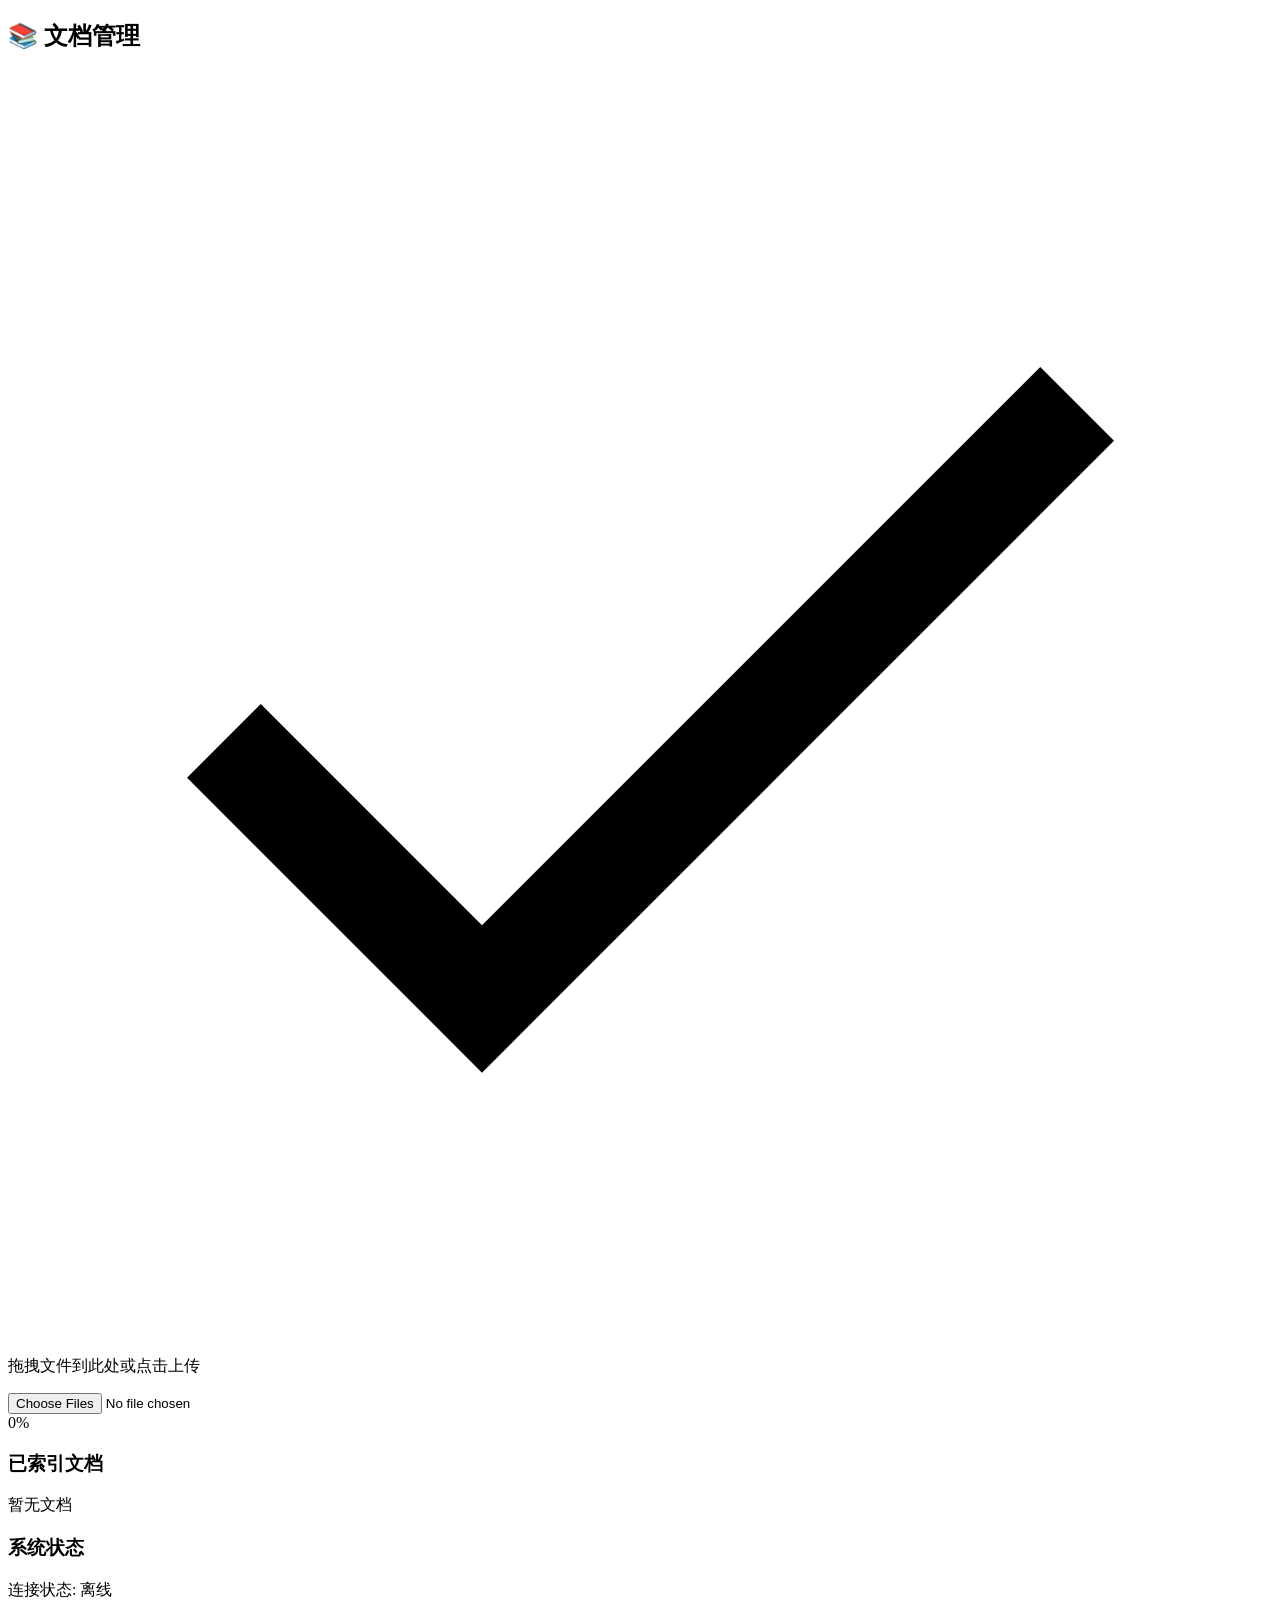
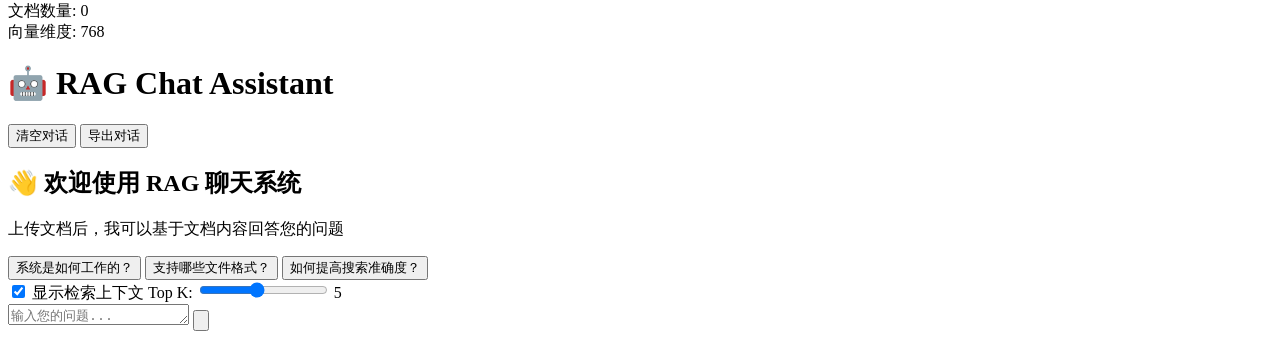
==== frontend/index.html @ 0d6891f3 "first commit" ====
<!DOCTYPE html>
<html lang="zh-CN">
<head>
    <meta charset="UTF-8">
    <meta name="viewport" content="width=device-width, initial-scale=1.0">
    <title>RAG Chat System</title>
    <link rel="stylesheet" href="/static/css/style.css">
</head>
<body>
    <div class="container">
        <!-- 侧边栏 -->
        <div class="sidebar">
            <div class="sidebar-header">
                <h2>📚 文档管理</h2>
            </div>
            
            <!-- 文件上传区域 -->
            <div class="upload-section">
                <div class="upload-area" id="uploadArea">
                    <svg class="upload-icon" viewBox="0 0 24 24">
                        <path d="M9 16.2L4.8 12l-1.4 1.4L9 19 21 7l-1.4-1.4L9 16.2z"/>
                    </svg>
                    <p>拖拽文件到此处或点击上传</p>
                    <input type="file" id="fileInput" accept=".txt,.md,.pdf,.doc,.docx" multiple>
                </div>
                <div id="uploadProgress" class="upload-progress hidden">
                    <div class="progress-bar">
                        <div class="progress-fill"></div>
                    </div>
                    <span class="progress-text">0%</span>
                </div>
            </div>
            
            <!-- 已上传文档列表 -->
            <div class="documents-section">
                <h3>已索引文档</h3>
                <div id="documentsList" class="documents-list">
                    <div class="empty-state">暂无文档</div>
                </div>
            </div>
            
            <!-- 系统状态 -->
            <div class="status-section">
                <h3>系统状态</h3>
                <div class="status-item">
                    <span class="status-label">连接状态:</span>
                    <span id="connectionStatus" class="status-value status-offline">离线</span>
                </div>
                <div class="status-item">
                    <span class="status-label">文档数量:</span>
                    <span id="docCount" class="status-value">0</span>
                </div>
                <div class="status-item">
                    <span class="status-label">向量维度:</span>
                    <span id="vectorDim" class="status-value">768</span>
                </div>
            </div>
        </div>
        
        <!-- 主聊天区域 -->
        <div class="main-content">
            <div class="chat-header">
                <h1>🤖 RAG Chat Assistant</h1>
                <div class="header-actions">
                    <button id="clearChat" class="btn btn-secondary">清空对话</button>
                    <button id="exportChat" class="btn btn-secondary">导出对话</button>
                </div>
            </div>
            
            <!-- 聊天消息区域 -->
            <div id="chatMessages" class="chat-messages">
                <div class="welcome-message">
                    <h2>👋 欢迎使用 RAG 聊天系统</h2>
                    <p>上传文档后，我可以基于文档内容回答您的问题</p>
                    <div class="quick-actions">
                        <button class="quick-action" data-query="系统是如何工作的？">系统是如何工作的？</button>
                        <button class="quick-action" data-query="支持哪些文件格式？">支持哪些文件格式？</button>
                        <button class="quick-action" data-query="如何提高搜索准确度？">如何提高搜索准确度？</button>
                    </div>
                </div>
            </div>
            
            <!-- 输入区域 -->
            <div class="chat-input-container">
                <div class="input-options">
                    <label class="checkbox-label">
                        <input type="checkbox" id="showContext" checked>
                        <span>显示检索上下文</span>
                    </label>
                    <label class="slider-label">
                        <span>Top K: </span>
                        <input type="range" id="topK" min="1" max="10" value="5">
                        <span id="topKValue">5</span>
                    </label>
                </div>
                <div class="chat-input">
                    <textarea id="messageInput" placeholder="输入您的问题..." rows="1"></textarea>
                    <button id="sendButton" class="send-button">
                        <svg viewBox="0 0 24 24">
                            <path d="M2 21l21-9L2 3v7l15 2-15 2v7z"/>
                        </svg>
                    </button>
                </div>
            </div>
        </div>
    </div>
    
    <script src="/static/js/app.js"></script>
</body>
</html>
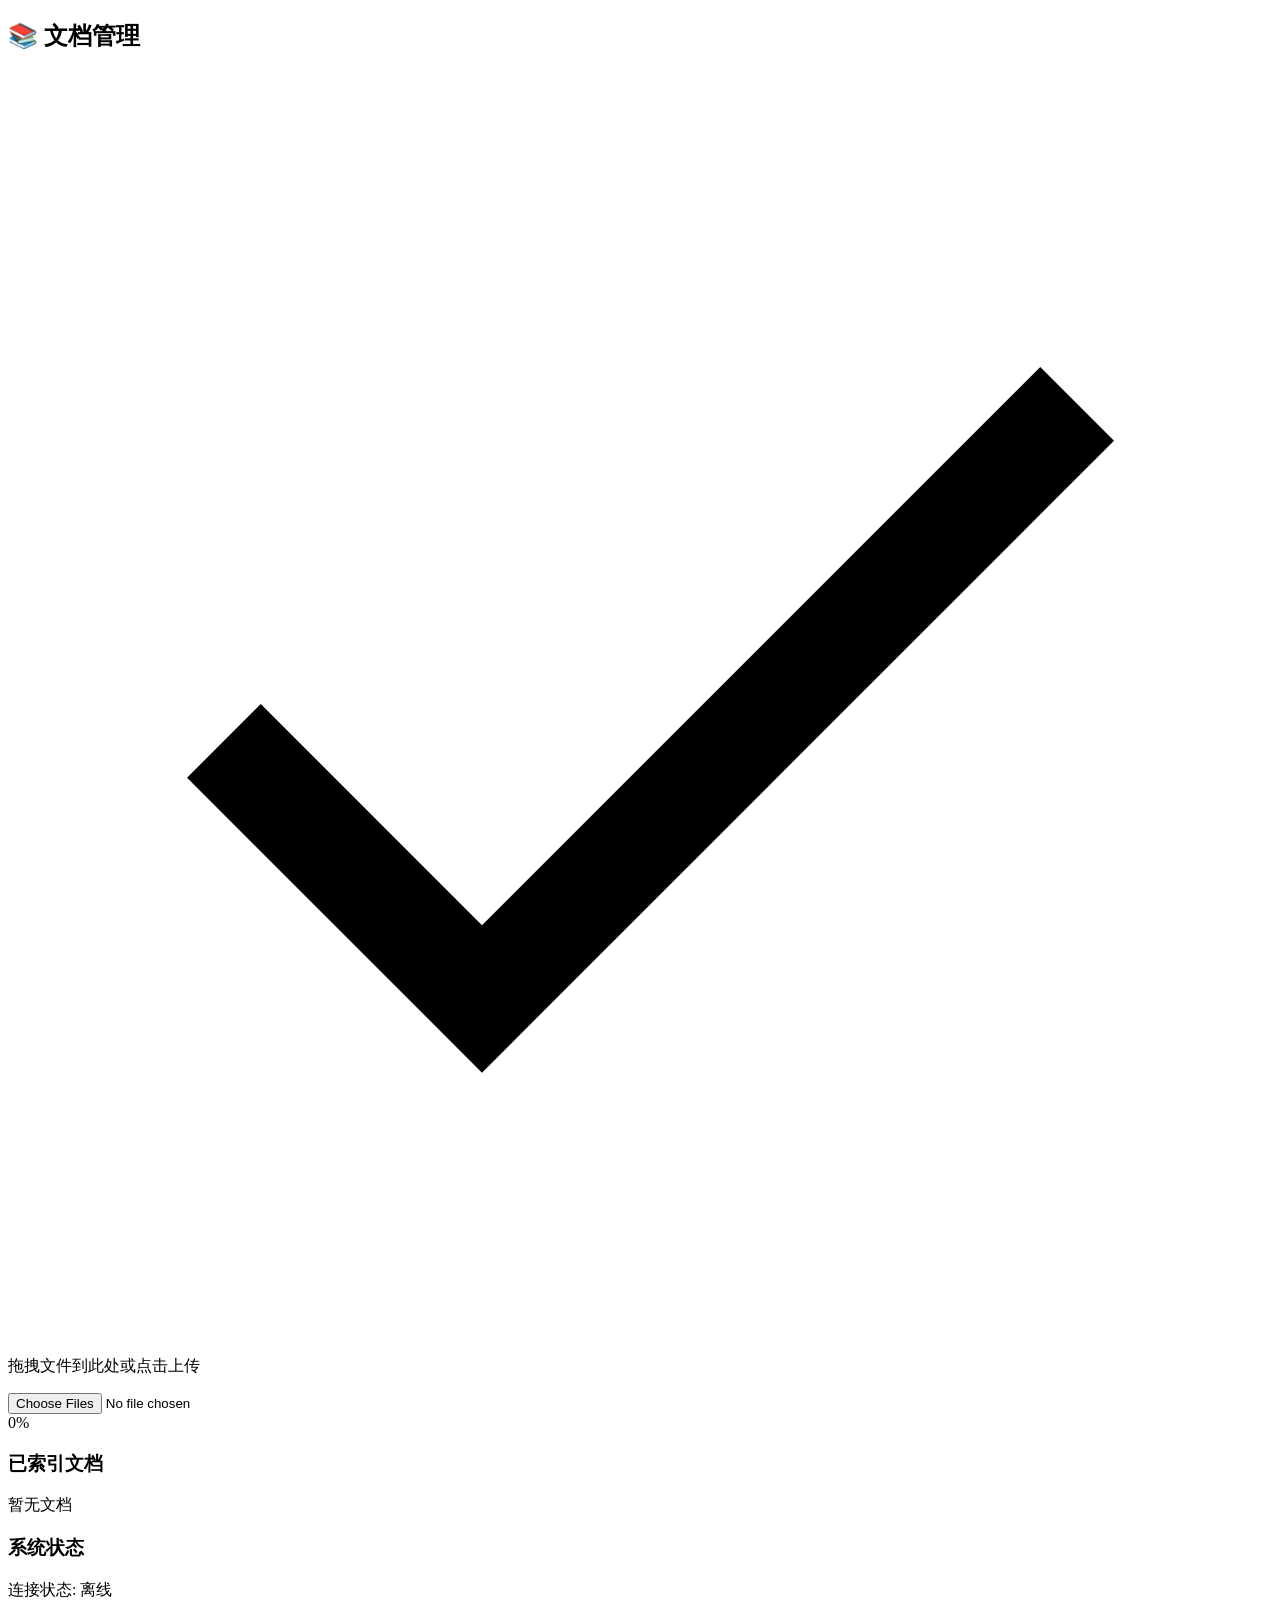
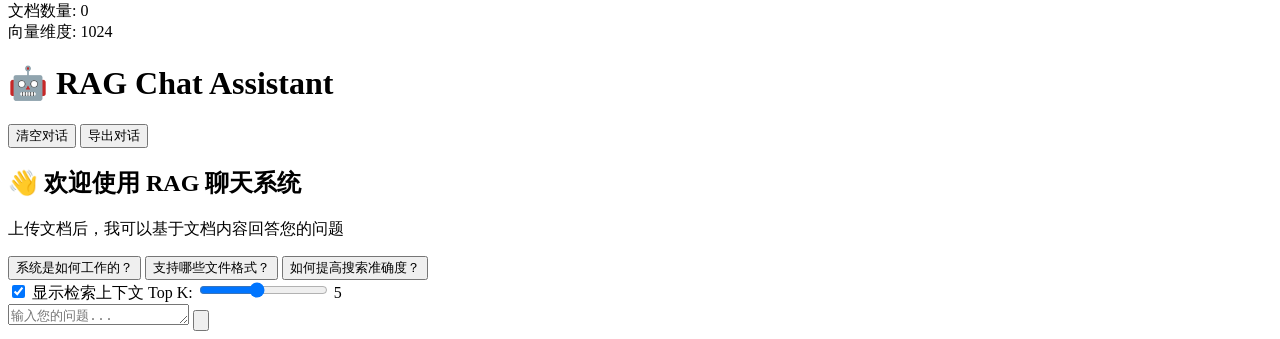
==== commit f9ea53cd: "update" ====
--- a/frontend/index.html
+++ b/frontend/index.html
@@ -21,7 +21,7 @@
                         <path d="M9 16.2L4.8 12l-1.4 1.4L9 19 21 7l-1.4-1.4L9 16.2z"/>
                     </svg>
                     <p>拖拽文件到此处或点击上传</p>
-                    <input type="file" id="fileInput" accept=".txt,.md,.pdf,.doc,.docx" multiple>
+                    <input type="file" id="fileInput" multiple>
                 </div>
                 <div id="uploadProgress" class="upload-progress hidden">
                     <div class="progress-bar">
@@ -52,7 +52,7 @@
                 </div>
                 <div class="status-item">
                     <span class="status-label">向量维度:</span>
-                    <span id="vectorDim" class="status-value">768</span>
+                    <span id="vectorDim" class="status-value">1024</span>
                 </div>
             </div>
         </div>
